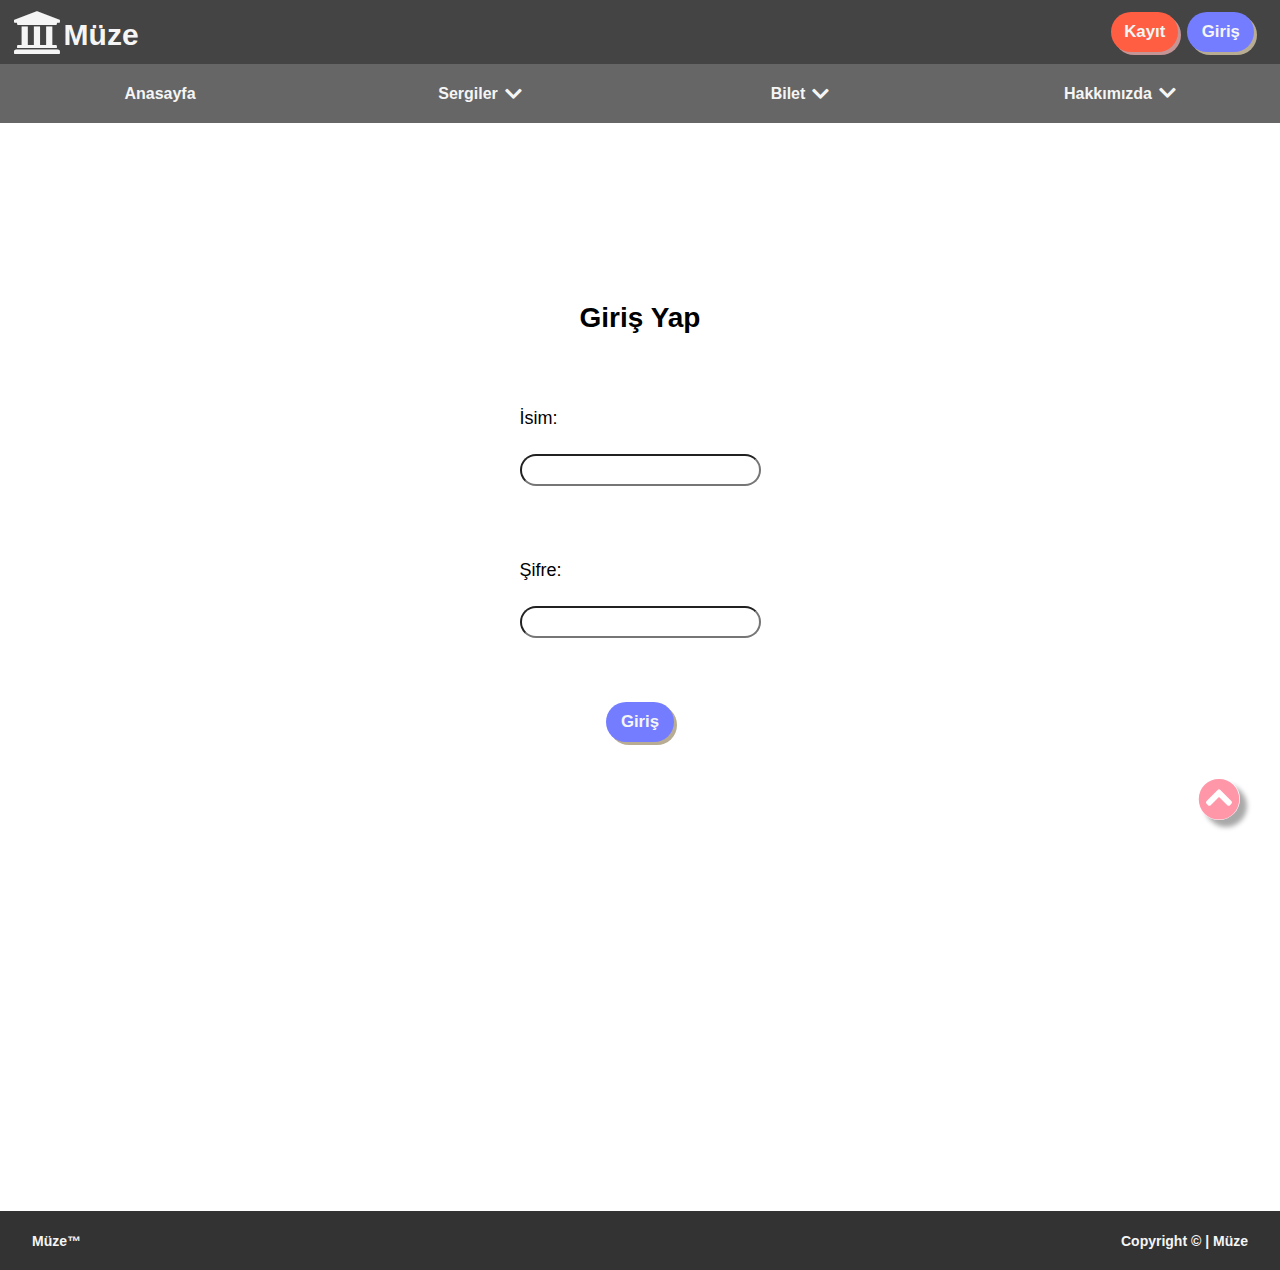
==== giris.html @ d10d8fcb "1.9" ====
<!DOCTYPE html>
<html lang="en" ontouchmove >
<head>
    <meta charset="UTF-8">
    <meta name="viewport" content="width=device-width, initial-scale=1.0">
    <link rel="stylesheet" href="stylesheets/kayitgiris.css">
    <link href="css/all.css" rel="stylesheet">
    <title>Giriş Yap</title>
</head>
<body>
    <a class="fas fa-chevron-circle-up" href="#scroll">

    </a>
    </div>
    <header>
        <a href="index.html">
            <div class="logo" id="scroll">
                <i class="fas fa-university"></i>
                <h1 class="logotext">Müze</h1>
            </div>
        </a>
        <div class="logbuttons">
            <a class="buttona" href="kayit.html">
                <button class="button signup">
                    Kayıt
                </button>
            </a>
            <a class="buttona" href="giris.html">
                <button class="button login">
                    Giriş
                </button>
            </a>
        </div>
        
    </header>
    <nav>
        <div class="menu home">
            <a id="mainpage" href="index.html">
                <h4>Anasayfa</h4>
            </a>
        </div>
        <div class="menu sections">
            <div class="sectionsnormal">
                <h4>Sergiler</h4>
                <i class="fas fa-chevron-down"></i>
            </div>
            <div class="sectionshover">
                <a class="inmenu" href="tarih.html"><h4>Tarih</h4></a>
                <a class="inmenu" href="modern.html"><h4>Modern</h4></a>
                <a class="inmenu" href="sanat.html"><h4>Sanat</h4></a>
            </div>
        </div>
        <div class="menu buyticket">
            <div class="buyticketnormal">
                <h4>Bilet</h4>
                <i class="fas fa-chevron-down"></i>
            </div>
            <div class="buytickethover">
                <a class="inmenu" href="biletal.html"><h4>Bilet Al</h4></a>
                <a class="inmenu" href="degisim.html"><h4>Değişim</h4></a>
                <a class="inmenu" href="iptal.html"><h4>İptal</h4></a>
            </div>
        </div>
        <div class="menu aboutus">
            <div class="aboutusnormal">
                <h4>Hakkımızda</h4>
                <i class="fas fa-chevron-down"></i>
            </div>
            <div class="aboutushover">
                <a class="inmenu" href="ekibimiz.html"><h4>Ekibimiz</h4></a>
                <a class="inmenu" href="tarihcemiz.html"><h4>Tarihçemiz</h4></a>
                <a class="inmenu" href="iletisim.html"><h4>İletişim</h4></a>
            </div>
        </div>
    </nav>
    <main>
        <div class="logcontainer">
            <h1>Giriş Yap</h1>
            <div class="general name">
                <p>İsim: </p>
                <input></input>
            </div>
            <div class="general password">
                <p>Şifre:</p>
                <input></input>
            </div>
            <div class="general submit">
                <a href="index.html">
                    <button class="button">Giriş</button>
                </a>
                </div>
        </div>
    </main>
    <footer>
        <div class="footertext">
             <h4>Müze&trade;</h4>
        </div>
        <div class="footertext">
            <h4>Copyright &copy; | Müze</h4>
        </div>
    </footer>
</body>
</html>
---- stylesheets/kayitgiris.css ----
*,
*:after,
*:before {
    box-sizing: border-box;
}

:root {
    margin: 0px;
    padding: 0px;
    font-family: sans-serif;
    font-size: 16px;
    box-sizing: border-box;
}

html {
    scroll-behavior: smooth;
}

body {
    margin: 0px;
    padding: 0px;
    width: 100vw;
    height: 100%;
    font-family: sans-serif;
    font-size: 14px;
    box-sizing: border-box;
    position: relative;
}

*:focus {
    outline-color: red;
    outline-offset: 0.6rem;
    text-decoration: underline;
    text-decoration-color: red;
}
body::-webkit-scrollbar {
    width: 5px;
    height: 5px;
}

body::-webkit-scrollbar-track {
    background: rgba(255, 112, 102, 0.342);
}

body::-webkit-scrollbar-thumb {
    width: 10px;
    height: 30px;
    background-color: rgba(83, 83, 83, 0.712);
    border-radius: 20px;
}

/* Header */

header {
    height: 4rem;
    width: 100%;
    background-color: #444;
    display: flex;
    justify-content: space-between;
    align-items: center;
}

.logo {
    display: flex;
    align-items: center;
    margin-left: 10%;
    margin-top: 5%;
}

.fa-university {
    font-size: 350%;
    color: whitesmoke;
    margin-bottom: 4%;
}

.logotext {
    margin-left: 2%;
    color: whitesmoke;
    font-size: 30px;
    font-family: Arial, Helvetica, sans-serif;
}

.logbuttons {
    margin-right: 2%;
}

.button {
    height: 2.5rem;
    width: 4.2rem;
    border-radius: 20px;
    font-size: 120%;
    font-weight: 700;
    color: whitesmoke;
    border: 0;
    transition: 50ms;
}

.button:hover {
    color:black;
    cursor: pointer;
}
.button:enabled {
    outline: 0;
}

.button:active {
    outline: 0;
    transform: translate(2px, 2px);
    box-shadow: 0px 0px;
}

.button:focus {
    outline: 0;
    transform: translate(2px, 2px);
    box-shadow: 0px 0px;
    text-decoration: none;
}

.buttona:focus {
    outline: none;
}

.signup {
    background-color: #ff5e42;
    box-shadow: rgb(197, 148, 148) 3px 3px;
    margin-right: 5px;
}

.signup:active {
    background-color: #ce2d11;
}

.login {
    background-color: #747dff;
    box-shadow: rgb(184, 172, 147) 3px 3px;
}

.login:active {
    background-color: #1821a8;
}

/* Navigation */

nav {
    top: 0%;
    width: 100%;
    height: 3.7rem;
    background-color: #666;
    display: flex;
    justify-content: space-between;
    align-items: center;
    position: sticky;
    font-size: 16px;
    font-weight: 650;
    margin-bottom: 4rem;
    z-index: 1;
}

#mainpage {
    width: 100%;
    height: 100%;
}

a {
    text-decoration: none;
    color: whitesmoke;
}

.menu {
    color: whitesmoke;
    display: flex;
    align-items: center;
    justify-content: center;
    width: 25%;
    height: 100%;
    text-align: center;
    transition: 200ms;
    cursor: pointer;
}

.home:hover {
    background-color: red;
}

.inmenu:hover {
    background-color: #444;
}

.sections:hover {
    background-color: red;
    height: 400%;
    transform: translateY(37.5%);
    align-items: center;
    flex-direction: column;
}

.sectionsnormal {
    display: flex;
    align-items: center;
}

.sectionshover {
    display: none;
    width: 100%;
    height: 100%;
}

.sections:hover .sectionshover {
    display: flex;
    flex-direction: column;
    justify-content: space-between;
}


.buyticketnormal {
    display: flex;
    align-items: center;
}

.buytickethover {
    display: none;
    width: 100%;
    height: 100%;
}

.buyticket:hover {
    background-color: red;
    height: 400%;
    transform: translateY(37.5%);
    flex-direction: column;
}

.buyticket:hover .buytickethover {
    display: flex;
    flex-direction: column;
    justify-content: space-between;
}

.aboutus {
    display: flex;
    flex-direction: column;
}

.aboutus:hover {
    background-color: red;
    height: 400%;
    transform: translateY(37.5%);
}

.aboutusnormal {
    display: flex;
    align-items: center;
}

.aboutushover {
    display: none;
    width: 100%;
    height: 100%;
}

.aboutus:hover .aboutushover {
    display: flex;
    flex-direction: column;
    justify-content: space-between;
}

.menu:hover .fa-chevron-down {
    transform: rotate(180deg);
}

.fa-chevron-down {
    font-size: 120%;
    margin-left: 7px;
    margin-bottom: 1%;
    transition: transform 500ms;
    color: whitesmoke;
}

/* Scroll Up Button */

.fa-chevron-circle-up {
    position: fixed;
    bottom: 5rem;
    right: 2.5rem;
    color: rgba(255, 91, 118, 0.63);
    font-size: 300%;
    box-shadow: 7px 7px 5px darkgray;
    border-radius: 50%;
    z-index: 1;
}

.fa-chevron-circle-up:hover {
    color: rgba(255, 38, 38, 0.904);
}

.fa-chevron-circle-up:focus {
    text-decoration: none;
}

/* Content */

main h1 {
    text-align: center;
    margin-bottom: 3rem;
}

main h2 {
    margin-top: 2rem;
    margin-bottom: 2rem;
    text-align: center;
}

.logcontainer {
    width: 90%;
    height: 50rem;
    margin: auto;
    display: flex;
    flex-direction: column;
    align-items: center;
    margin-top: 10rem;
}

.logcontainer p {
    font-size: 18px;
    line-height: 200%;
    text-align: justify;
}

.general input {
    width: 100%;
    margin-bottom: 3rem;
    border-radius: 100vh;
    height: 2rem;
    padding-left: 1rem;
    color: #5761ec;
    text-decoration: none;
    font-family: Arial, Helvetica, sans-serif;
    font-size: 16px;
    font-weight: 550;
}

input:focus {
    outline: none;
    background-image: linear-gradient(to right, rgb(238, 238, 238), rgb(179, 179, 179));
}

main button {
    background-color: #747dff;
    box-shadow: rgb(184, 172, 147) 3px 3px;
    margin-top: 1rem;
}

main button:hover {
    color:black;
}

/* Footer */

footer {
    color: whitesmoke;
    width: 100%;
    height: 3.7rem;
    background-color: #333;
    text-align: center;
    padding-top: 0.2rem;
    margin-top: 8rem;
    display: flex;
    justify-content: space-between;
    padding-left: 2rem;
    padding-right: 2rem;
}

/* Desktop Version */

@media screen and (min-width: 1000px) {

.flexphototext {
    flex-direction: row;
}

.photo {
    height: 100%;
    width: 50%;
    background-size: cover;
}

.text {
    height: 100%;
    width: 50%;
    margin-top: 15%;
}

.text p {
    width: 80%;
    margin: auto;
}

}

/* Mobile Small Screen */

@media screen and (max-width: 450px) {

    .fa-university {
        font-size: 320%;
    }
    
    .logotext {
        margin-left: 2%;
        font-size: 26px;
    }

    .fa-chevron-down {
        font-size: 100%;
        margin-left: 4px;
        margin-bottom: 1%;
    }

    nav {
        font-size: 15px;
        padding-right: 0.5rem;
    }

    #mainpage {
        padding-top: 0.09rem;
    }
    
    main p {
        font-size: 15px;
    }


}
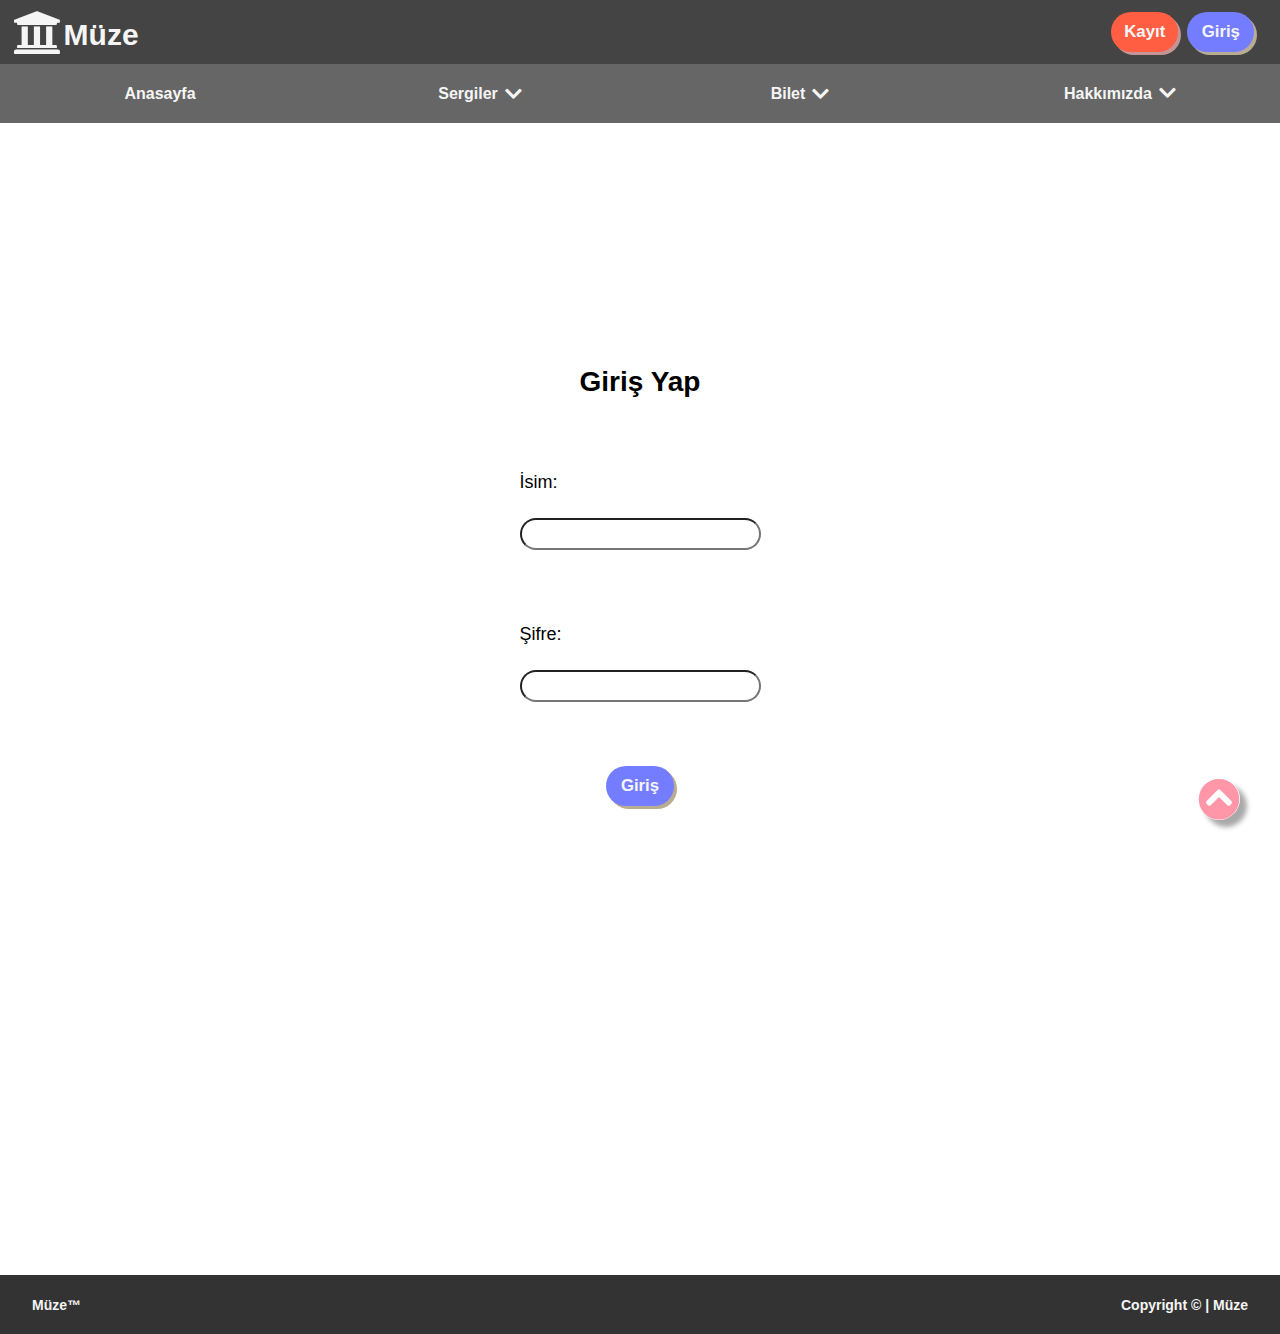
==== commit 2e1bacb8: "Fulllfix" ====
--- a/giris.html
+++ b/giris.html
@@ -82,13 +82,13 @@
             </div>
             <div class="general password">
                 <p>Şifre:</p>
-                <input></input>
+                <input type="password"></input>
             </div>
             <div class="general submit">
                 <a href="index.html">
                     <button class="button">Giriş</button>
                 </a>
-                </div>
+            </div>
         </div>
     </main>
     <footer>
--- a/stylesheets/kayitgiris.css
+++ b/stylesheets/kayitgiris.css
@@ -25,6 +25,9 @@
     font-size: 14px;
     box-sizing: border-box;
     position: relative;
+    min-height: 100vh;
+    display: flex;
+    flex-direction: column;
 }
 
 *:focus {
@@ -299,6 +302,10 @@
 
 /* Content */
 
+main {
+    margin-bottom: 8rem;
+}
+
 main h1 {
     text-align: center;
     margin-bottom: 3rem;
@@ -341,7 +348,7 @@
 
 input:focus {
     outline: none;
-    background-image: linear-gradient(to right, rgb(238, 238, 238), rgb(179, 179, 179));
+    box-shadow: inset rgb(49, 117, 139) 2px 2px 14px;
 }
 
 main button {
@@ -363,7 +370,7 @@
     background-color: #333;
     text-align: center;
     padding-top: 0.2rem;
-    margin-top: 8rem;
+    margin-top: auto;
     display: flex;
     justify-content: space-between;
     padding-left: 2rem;
